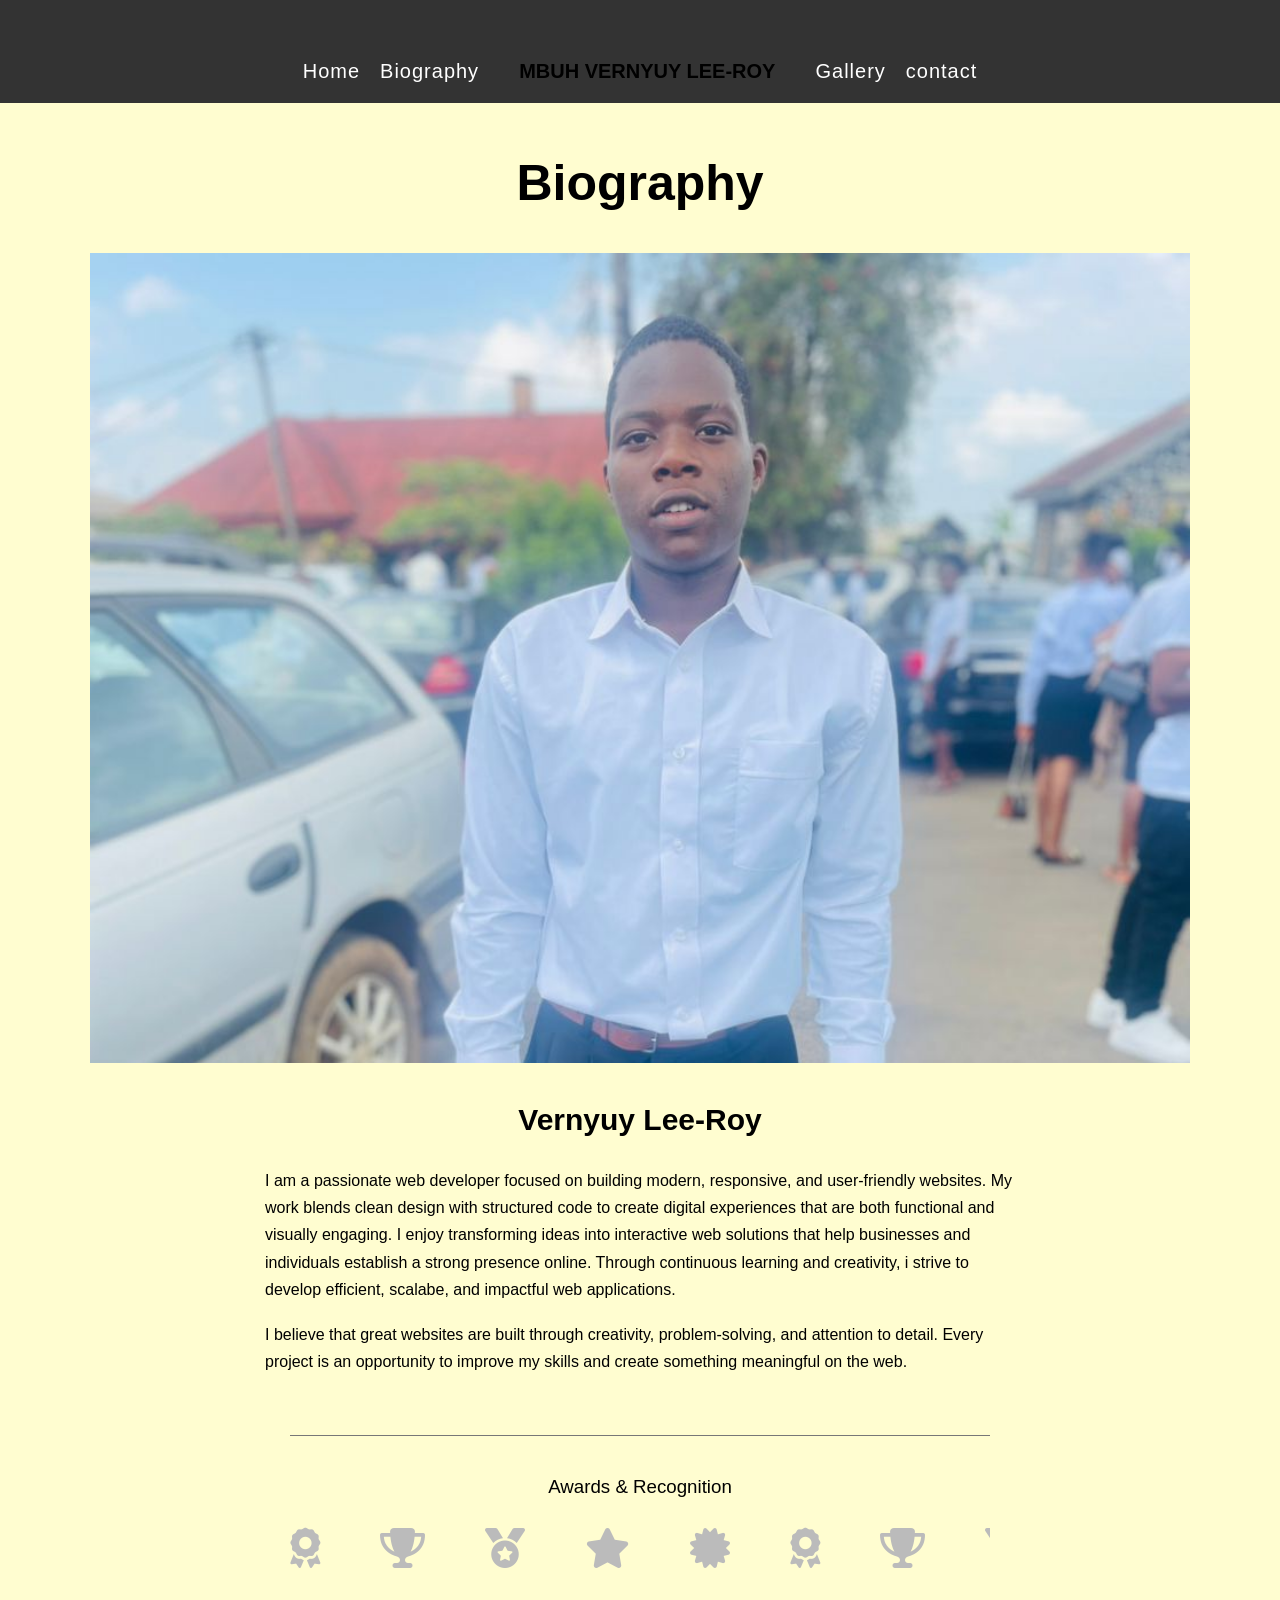
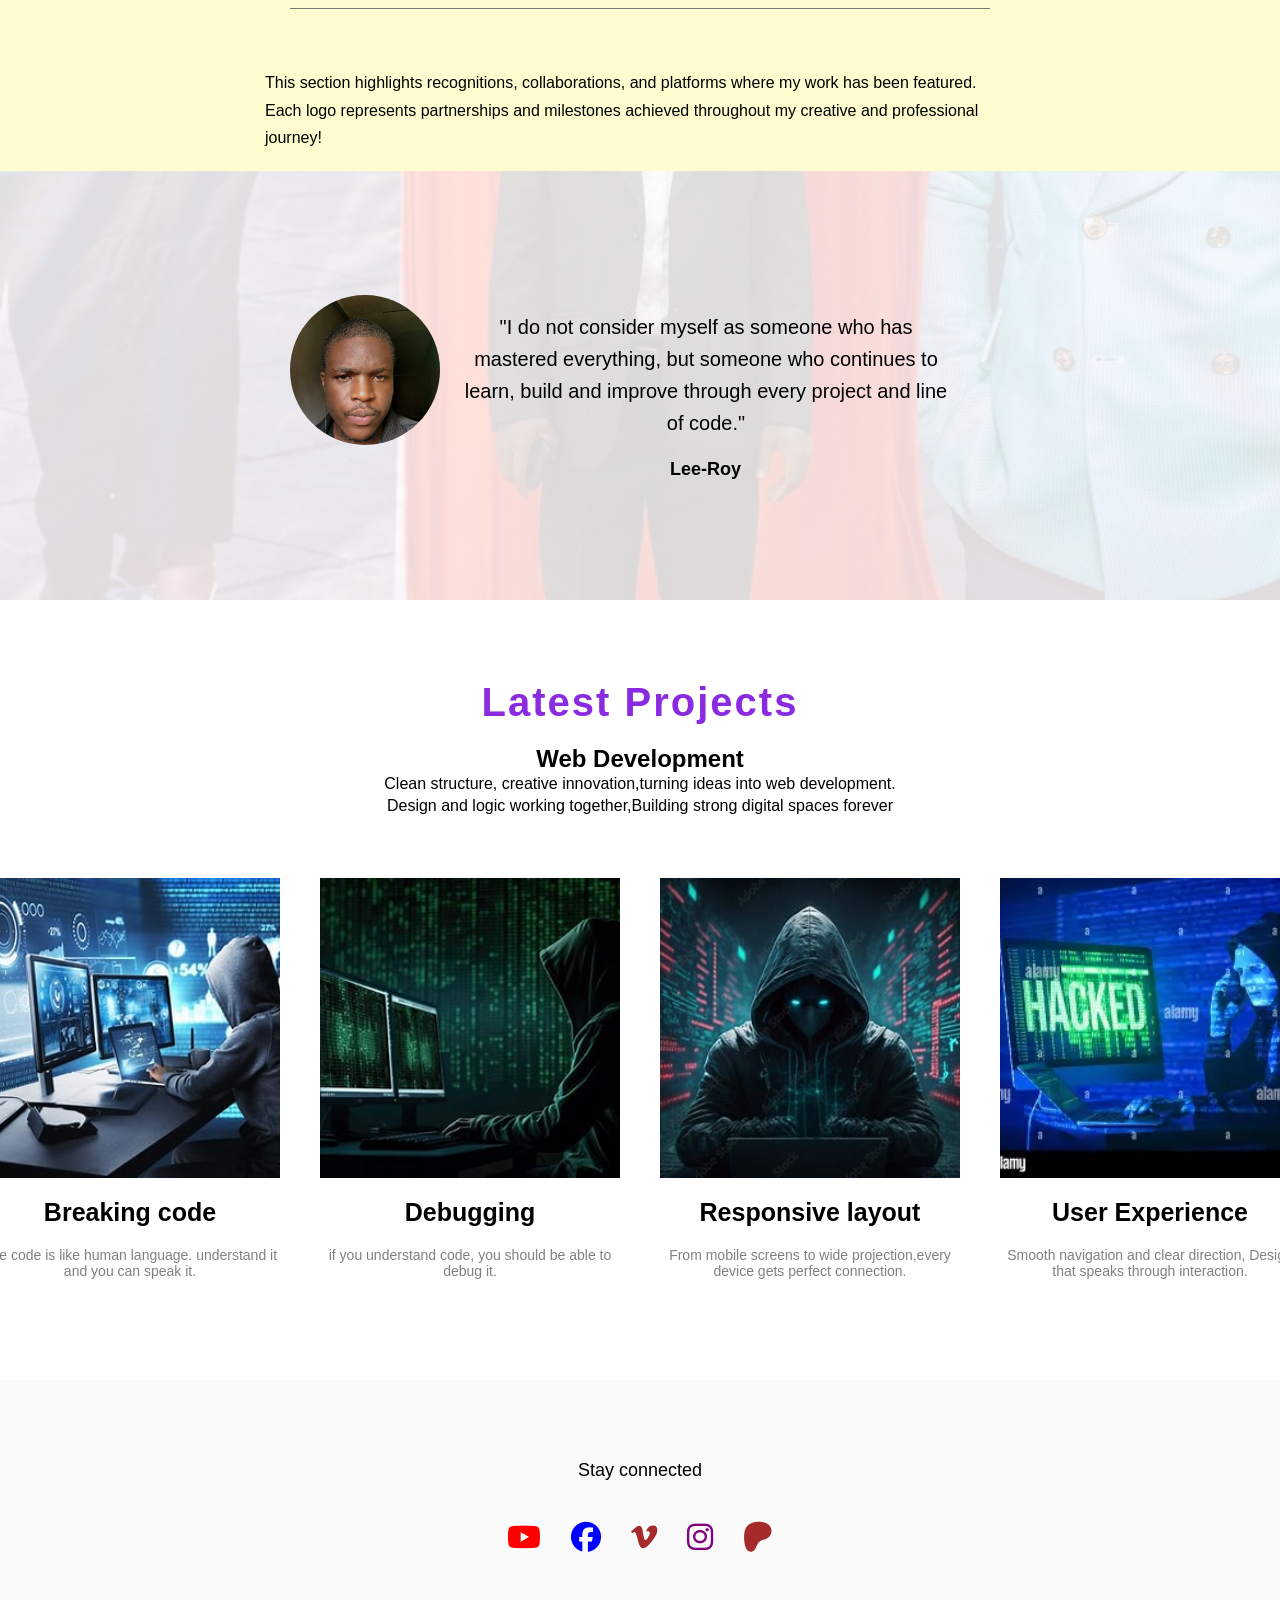
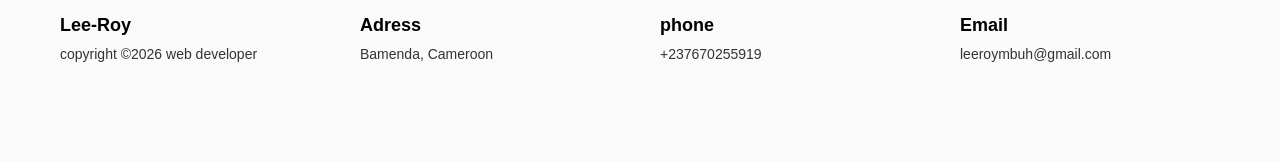
==== biography.html @ f107f416 "First-commit" ====
<!DOCTYPE html>
<html lang="en">
<head>
    <meta charset="UTF-8">
    <meta name="viewport" content="width=device-width, initial-scale=1.0">
    <title>MY PORTFOLIO</title>
    <link rel="stylesheet" href="style.css">
    <link rel="stylesheet" href="https://cdnjs.cloudflare.com/ajax/libs/font-awesome/6.5.0/css/all.min.css">
    <link href="https://fonts.googleapis.com/css2?family=Playfair+Display:wght@400;600&family=Inter:wght@300;400;500&display=swap" rel="stylesheet">

</head>
<body>
    <header>
    <nav class="navbar">
        <ul>
            <li><a href="index.html">Home</a></li>
                <li><a href="biography.html">Biography</a></li>
        </ul>

        <div class="logo">
            MBUH VERNYUY LEE-ROY
        </div>

        <ul>
            <li><a href="gallery.html">Gallery</a></li>
            <li><a href="#contact">contact</a></li>
        </ul>
    </nav>
</header>

<section id="Biography" class="biography-page">
        <div class="bio-header-line"></div>
            <h1 class="bio-page-title">Biography</h1>
        
        <div class="bio-main-image">
            <img src="images/Peri1.jpeg" alt="">
        </div>
        <div class="bio-content">
            <h2>Vernyuy Lee-Roy</h2>
            <p>
                I am a passionate web developer focused on building modern, responsive, and user-friendly websites. My work blends clean design with structured code to create digital experiences that are both functional and visually engaging. I enjoy transforming ideas into interactive web solutions that help businesses and individuals establish a strong presence online. Through continuous learning and creativity, i strive to develop efficient, scalabe, and impactful web applications.
            </p>
            <p>I believe that great websites are built through creativity, problem-solving, and attention to detail. Every project is an opportunity to improve my skills and create something meaningful on the web.
            </p>
        </div>
        <div class="awards-section">
            <h3>Awards & Recognition</h3>

        <div class="awards-logos">
            <i class="fa-solid fa-award"></i>
              <i class="fa-solid fa-trophy"></i>
                <i class="fa-solid fa-medal"></i>
                  <i class="fa-solid fa-star"></i>
                    <i class="fa-solid fa-certificate"></i>

            <i class="fa-solid fa-award"></i>
              <i class="fa-solid fa-trophy"></i>
                <i class="fa-solid fa-medal"></i>
                  <i class="fa-solid fa-star"></i>
                    <i class="fa-solid fa-certificate"></i>
        </div>
        </div>
        <div class="bio-content-end">
            <p>This section highlights recognitions, collaborations, and platforms where my work has been featured. Each logo represents partnerships and milestones achieved throughout my creative and professional journey! </p>
        </div>
    </section>
    <section class="bio-quote">
        <div class="bio-quote-container">
        <img src="images/fineboy.jpeg" alt="author">
    
    <div class="bio-quote-content">
        <p class="bio-quote-text">
            "I do not consider myself as someone who has mastered everything, but someone who continues to learn, build and improve through every project and line of code."
        </p>
        <span class="bio-quote-author">
            Lee-Roy
        </span>
        </div>
        </div>
    </section>
    <section class="album-section">
        <p class="album-subtitle">Latest Projects</p>
        <h2 class="album title">Web Development</h2>

        <p class="album-description">Clean structure, creative innovation,turning ideas into web development. <br>
            Design and logic working together,Building strong digital spaces forever

        </p>
        <div class="album-grid">

            <div class="album-card">
                <img src="images/card 1.jpg" alt="">
                <h3>Breaking code</h3>
                <p>The code is like human language. understand it and you can speak it.</p>

            </div>
            <div class="album-card">
                <img src="images/card 2.jpg" alt="">
                <h3>Debugging</h3>
                <p>if you understand code, you should be able to debug it.</p>
            </div>
            
            <div class="album-card">
                <img src="images/card 3.jpg" alt="">
                <h3>Responsive layout</h3>
                <p>From mobile screens to wide projection,every device gets perfect connection.</p>
            </div>

        <div class="album-card">
            <img src="images/card 4.webp" alt="">
            <h3>User Experience</h3>
            <p>Smooth navigation and clear direction, Design that speaks through interaction.</p>
        </div>
        </div>
    </section>
    <footer class="footer">
        <p class="footer-title">Stay connected</p>

        <div class="footer-socials">
            <a href="#"><i class="fab fa-youtube"></i></a>
            <a href="#"><i class="fab fa-facebook"></i></a>
            <a href="#"><i class="fab fa-vimeo-v"></i></a>
            <a href="#"><i class="fab fa-instagram"></i></a>
            <a href="#"><i class="fab fa-patreon"></i></a>
        </div>

        <div class="footer-info">
            <div>
            <h3>Lee-Roy</h3>
            <p>copyright ©2026 web developer</p>
        </div>
        <div>
            <h3>Adress</h3>
            <p>Bamenda, Cameroon</p>
        </div>
        <div>
            <h3>phone</h3>
            <p>+237670255919</p>
        </div>
        <div>
            <h3>Email</h3>
            <p>leeroymbuh@gmail.com</p>
        </div>
        </div>
    </footer>

</body>
</html>
---- style.css ----
*{
    margin: 0;
    padding: 0;
    box-sizing: border-box;
    font-family: Arial, Helvetica, sans-serif;
}

body{
    background: #FFFDD0;
    color: black;
    padding: 0px;
}

header{
    position: fixed;
    width: 100%;
    top: 0;
    left: 0;
    z-index: 9999;
    background-color: #333;
    
}

.navbar{
    display: flex;
    justify-content: center;
    align-items: center;
    padding: 20px 60px;
    text-align: center;
    gap: 40px;
    margin-top: 40px;
}
.navbar ul{
    display: flex;
    list-style: none;
    gap: 20px;
    text-align: center;
    align-self: center;
}
.navbar a{
    text-decoration: none;
    color: white;
    font-size: 20px;
    letter-spacing: 1px;
   color: white;

}
.navbar a:hover{
    transform:scale(1.1);
    color: gainsboro;
    display: inline-block;
}
.logo{
    font-size: 20px;
    font-weight: bold;
    color: black;
    position:relative;
    z-index: 1000;
    cursor: pointer;
}
.hero{
    position: relative;
    height: 100vh;
    display: flex;
    justify-content: center;
    align-items: center;
    text-align: center;
    overflow: hidden;
    object-position: top;

}
.hero::before{
    content: "";
    position: absolute;
    top: 0;
    left: 0;
    width: 100%;
    height: 100%;

    background-image: url("images/Peri1.jpeg");
    background-size: cover;
    background-position: top;

    filter: blur(8px);       
    transform: scale(1.1);   
    z-index: -1;
}
.hero-content h1{
    font-size: 40px;
    font-weight: normal;
}

.quote-section{
    padding: 20px 10px;
    text-align: center;
    color:#333;
}
.Biography{
    background-color: #fafafa;
    padding: 40px 0;
    object-fit: cover;
    background-repeat: no-repeat;
    position: relative;
    margin-top: 1px;;

}

    .quote-icon{
        font-size:60px ;
        color: black;
        margin-top: 10px;

    }
.quote-text{
    font-size: 24px;
    font-style: italic;
    line-height: 1.6;
    margin-bottom: 14px;

}
.quote-author{
    color: green;
    font-size: 14px;
}
.bio-container{
    display: flex;
    align-items: center;
    gap: 40px;
    max-width: 1100px;
    margin: auto;
padding: 40px;
}
.bio-left{
    width: 520px;
    margin-top: 10px;
}
.bio-right{
    max-width: 500px;
    margin-top: 0;
    padding-top: 120px;
}
.bio-image img{
    width: 100%;
    height: 60vh;
}
.bio-text{
    max-width: 500px;

}
.bio-title{
    color:brown;
    font-size: 16px;
    margin-bottom: 20px;
}
.bio-right h2{
    font-size: 30px;
    line-height: 1.3;
    margin-bottom: 20px;
    color: blue;
}
.bio-description{
    font-size: 18px;
    line-height: 1.6;
    color: black;
    margin-bottom: 15px;
}
.read-more{
    text-decoration: none;
    color: black;
    font-weight: bold;
    font-size: 16px;
}

.hero-content{
    position: relative;
    max-width: 800px;

}
.intro{
    font-size: 30px;
    margin-bottom: 10px;

}
h1{
    font-size: 60px;
    font-weight: 600;
    line-height: 1.2;
    margin-bottom: 20px;

}
.description{
    font-size: 16px;
    color: rebeccapurple;
    line-height: 1.8;
    max-width: 600px;
    margin: 40px auto;
}
.stay-section{
    margin-top: 40px;
    text-align: center;
    justify-content: center;
    align-items: center;
}
.line{
    width:2px;
    height: 60px;
    color: black;
    background: black;
    margin: auto;
}

.stay{
    margin-top: 60px;
    font-size: 16px;
    letter-spacing: 2px;
    font-weight: bold;
}

.socials{
    display: flex;
    justify-content: center;
    gap: 25px;
    font-size: 18px;
    margin-top: 30px;

}

.socials a{
    font-size: 18px;
    transition: 0.3s;
    margin-top: auto;
    margin-bottom: 10px;
    
}
.fa-facebook{
    color: blue;
}
.fa-instagram{
    color: purple;
}
.fa-soundcloud{
    color: orange;

}
.fa-spotify{
    color: green;
}
.fa-youtube{
    color: red;
}
.socials a:hover{
    color: red;
    transform:scale(1.3);
    display: inline-block;
}
.image-showcase{
    width: 100%;
    background: #f5f5f5;
    padding:40px 0;
    display: block;
    border-top: 1px solid #eee;
    border-bottom: 1x solid #eee;



}

.image-showcase img{
    width: 90% ;
    height: 450px;
    object-fit: cover;
    margin: auto;
    display: block;
    margin-top: 10px;
    margin-bottom: 10px;
}
.album-section{
    background: white;
    text-align: center;
    padding: 80px 60px;
    
}
.album-subtitle{
    color: blueviolet;
    font-size: 40px;
    font-weight: bold;
    letter-spacing: 2px;
    margin-bottom: 20px;
    align-items: center;
    justify-content: center;
    text-align: center;
}

.album-description{
    max-width: 600px;
    margin: 0 auto 60px;
    color: black;
    line-height: 1.4;
    font-size: 16px;
}
.album-grid{
    display: flex;
    justify-content: center;
    gap: 40px;
    max-width: 800px;
    margin: auto;
}
.album-card{
    display: flex;
    flex-direction: column;
    align-items: center;
    text-align: center;
}
.album-card img{
    width: 300px;
    height: 300px;
    object-fit: cover;
}
.album-card h3{
    margin-top: 20px;
    margin-bottom: 20px;
    font-size: 25px;
    font-weight: bold;
    color: black;
    text-align: center
}
.album-card p{
    font-size: 14px;
    color: grey;
    line-height: 1.2;
    margin-bottom: 20px;
}
.testimonials{
    background: white;
    padding: 60px 80px;
    background-color: #eef3f7;
}
.testimonials-grid{
    display: grid;
    grid-template-columns: repeat(2, 1fr);
    gap: 60px 80px;
    max-width: 1100px;
    margin:0 auto;
}
.testimonials-card{
    color: white;
}
.testimonials-text{
    font-size: 16px;
    line-height: 1.4;
    margin-bottom: 20px;
    color: black;
}
.testimonials-author{
    display: flex;
    align-items: center;
    gap: 14px;
}
.testimonials-author img{
    width: 35px;
    height: 35px;
    border-radius: 50%;
    object-fit: cover;
}
.testimonials-author span{
    font-size: 12px;
    color: gray;
}
.gallery{
    background: white;
    text-align: center;
    padding: 100px 80px;
}
.gallery-subtitle{
    color: burlywood;
    font-size: 20px;
    letter-spacing: 2px;
    margin-bottom: 10px;
}
.gallery-title{
    font-size: 40px;
    color: black;
    margin-bottom: 40px;
    margin-top: 40px;
}
.gallery-description{
    max-width: 600px;
    margin: 0 auto 60px;
    color: black;
    line-height: 1.6;
}
.gallery-grid{
    display: grid;
    grid-template-columns: repeat(3, 1fr);
    gap:40px;
    max-width: 1000px;
    margin: auto;
}
.gallery-grid img{
    width: 100%;
    height: 260px;
    object-fit: cover;
}
.map-section iframe{
    width: 100%;
    height: 350px;
    border: 0;
}

.footer{
    background: #fafafa;
    text-align: center;
    padding: 80px 60px;
}
.footer-title{
    font-size: 18px;
    color: black;
    margin-bottom: 40px;
}
.footer-socials{
    display: flex;
    justify-content: center;
    gap: 30px;
    margin-bottom: 30px;
}
.footer-socials a{
    font-size: 30px;
    color: brown;
    margin-bottom: 30px;
}
.footer-info{
    display: grid;
    grid-template-columns: repeat(4, 1fr);
    max-width: 1200px;
    margin: auto;
    text-align: left;
    gap: 40px;
    margin-bottom: 20px;
}
.footer-info h3{
    color: black;
    margin-bottom: 10px;
    font-size: 18px;
}
.footer-info p{
    color: #333;
    font-size: 14px;
}
html{
    scroll-behavior: smooth;
}
.bio-page{
    background: #333;
    color: white;
    padding: 100px 0;
    text-align: center;
}
.bio-header-line{
    width: 40px;
    height: 3px;
    background: blueviolet;
    margin: 0 auto 20px;
}
.bio-page-title{
    font-size: 50px;
    font-weight: bold;
    margin-bottom: 40px;
    text-align: center;
    margin-top: 150px;

}
.bio-main-image{
    width: 100%;
    margin: 40px 0;
    display: flex;
    justify-content: center;
    
}
.bio-main-image img{
    width: 100%;
    height: auto;
    max-width: 1100px;
    object-fit: cover;
    display: block;
    max-height: 90vh;
    margin-left: 0 auto;
    object-position: top;
}
.bio-content{
    max-width: 750px;
    margin: auto;
}
.bio-content h2{
    font-size: 30px;
    margin-bottom: 30px;
    color: black;
    font-weight: bold;
    text-align: center;
}
.bio-content p{
    line-height: 1.7;
    margin-bottom: 18px;
    color: black;
    text-align: left;
}
.awards-section{
    margin: 60px auto;
    border-top: 1px solid #777;
    border-bottom: 1px solid #777;
    padding: 40px 0;
    max-width: 700px;
    overflow: hidden;
    text-align: center;
}
.awards-section h3{
    margin-bottom: 30px;
    font-weight: 500;
}
.awards-logos{
    display: flex;
    gap: 60px;
    width: max-content;
    justify-content: center;
    align-items: center;
    animation: slideAwards 20s steps(5) infinite;
}
.awards-logos i{
    font-size: 40px;
    color: #bbb;
    transition: 0.3s;
}
.awards-logos i:hover{
    color: gold;
    transform: scale(1.2);
}
@keyframes slideAwards{

    0%{
        transform: translateX(0);
    }
    100%{
        transform: translateX(-300px);
    }
}
.bio-content-end{
    margin:0 auto ;
    max-width: 750px;
}
.bio-content-end p{
    color: black;
    margin-bottom: 20px;
    text-align: left;
    line-height: 1.7;
}
.bio-quote{
    background-image: url("images/peri2.jpeg");
    background-size: cover;
    background-position: center;
    padding: 120px 0;
    text-align: center;
    position: relative;
    object-fit: contain;
}
.bio-quote::before{
    content: "";
    position: absolute;
    top: 0;
    left: 0;
    width: 100%;
    height: 100%;
    background:rgba(255,255,255,0.85);
}
.bio-quote img{
    width: 150px;
    height: 150px;
    border-radius: 50%;
    object-fit: cover;
    margin-bottom: 30px;

}
.bio-quote-text{
    max-width: 500px;
    margin: 0 auto 20px;
    font-size: 20px;
    line-height: 1.6;
    color:black;
    margin-top: 20px;
    margin-left: 1px;
}
.bio-quote-author{
    font-size: 18px;
    color:black;
    font-weight: 700;
}
.bio-quote-content{
    position: relative;
}
.bio-quote-container{
    display: flex;
    align-items: center;
    gap: 15px;
    max-width: 700px;
    margin: auto;
    position: relative;
    z-index: 1;
    
}
.gallery-page{
    background: #FFFDD0;
    text-align: center;
    padding-top: 0px;

}
.gallery-head{
    font-size: 70px;
    background-color: #333;
    padding: 140px 60px 60px;


}
.gallery-number{
    color: burlywood;
    font-size: 20px;
    letter-spacing: 2px;
    margin-bottom: 10px;
    margin-top: 50px;
}
.gallery-subtitle{
    font-size: 40px;
    color: black;
    margin-bottom: 30px;
}
.gallery-content{
    max-width: 600px;
    margin: 0 auto 60px;
    color: black;
    line-height: 1.6;
}
.work-gallery-grid{
    display: grid;
    grid-template-columns: repeat(3, 1fr);
    gap:40px;
    max-width: 1000px;
    margin: auto;
}

.work-gallery-grid img{
    width: 100%;
    height: 250px;
    object-fit: cover;
}
.testimonial{
    text-align: center;
    padding: 60px 20px;
    margin-bottom: 30px;
}
.testimonial-feedback{
    font-size: 18;
    line-height: 1.6;
    color: gray;
    margin-top: 20px;
}

.testimonial-author{
    font-weight: bold;
    color: black;
}
.testimonial-author-box{
    display: flex;
    align-items: center;
    justify-content: center;
    gap: 15px;
}
.testimonial-author-box img{
    width: 60px;
    height: 60px;
    border-radius: 50%;
    object-fit: cover;
    margin-top: 10px;
}
.contact-hero{
    background: #2d2a26;
    color: white;
    text-align: center;
    padding: 120px 0;
    font-size: 40px;
    align-items: center;
    justify-content: center;
    display: flex;

}
.contact-container{
    display: flex;
    gap:40px;
    padding:80px;
    background: #faf3e0;
    justify-content: center;

}
.contact-left h2,
.contact-right h2{
    flex: 1;
    font-size: 40px;
    margin-bottom: 20px;
}
.contact-left p{
    margin-bottom: 20px;
    color: #333;
}
.map-location iframe{
    width: 100%;
    height:200px;
    max-width: 20px;
}
.contact-right input{
    width: 80%;
    padding: 18px;
    margin-bottom: 15px;
    border: 1px solid black;
}
.contact-right textarea{
    width: 80%;
    padding:30px;
    margin-bottom: 30px;
    border: 1px solid black;
    color: white;
}
.contact-right button{
    padding: 10px 20px;
    background: gold;
    border: none;
    cursor: pointer;
    display: block;
}
.contact-card{
    background: grey;
    padding: 40px;
    border-radius: 8px;
    width: 100%;
    max-width: 600px;
    margin-left: 60px;
}
.fa-location-dot{
    color: burlywood;
}
.fa-phone{
    color: burlywood;
}
.fa-envelope{
    color: burlywood;
}
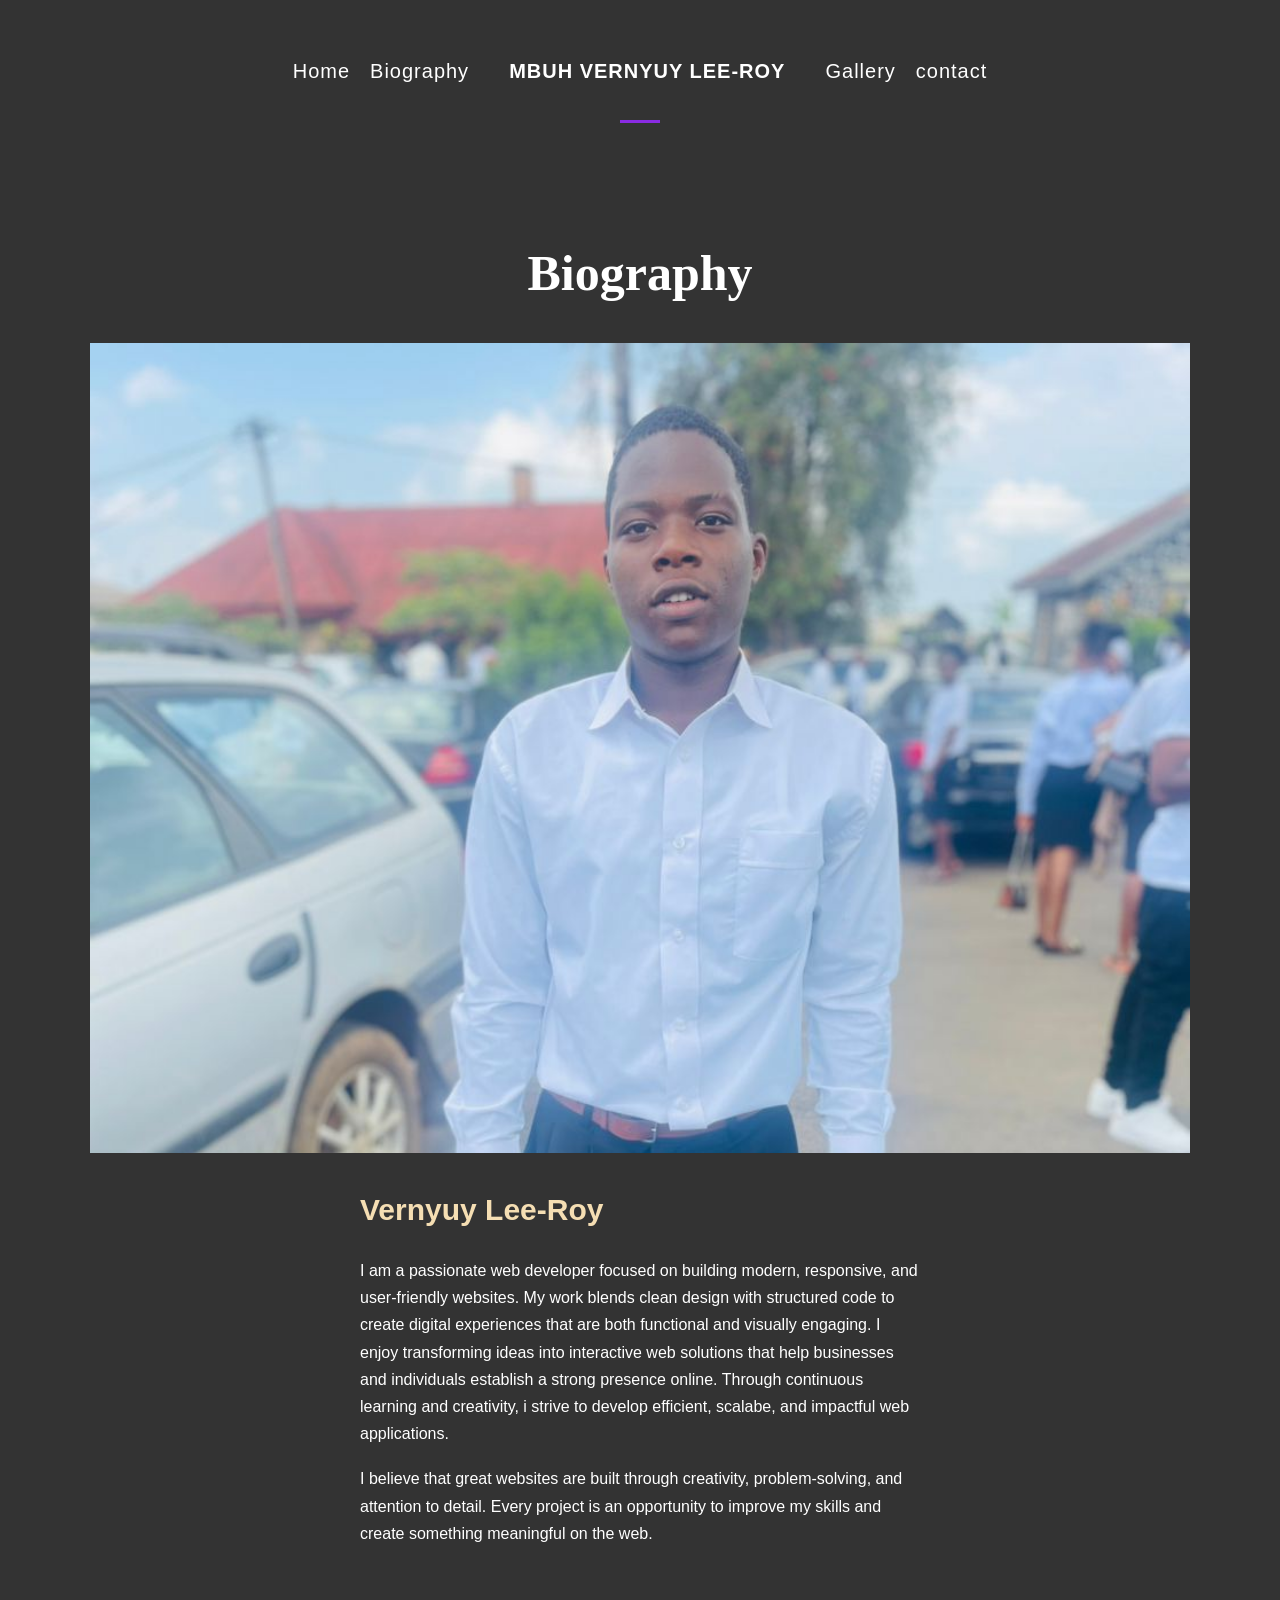
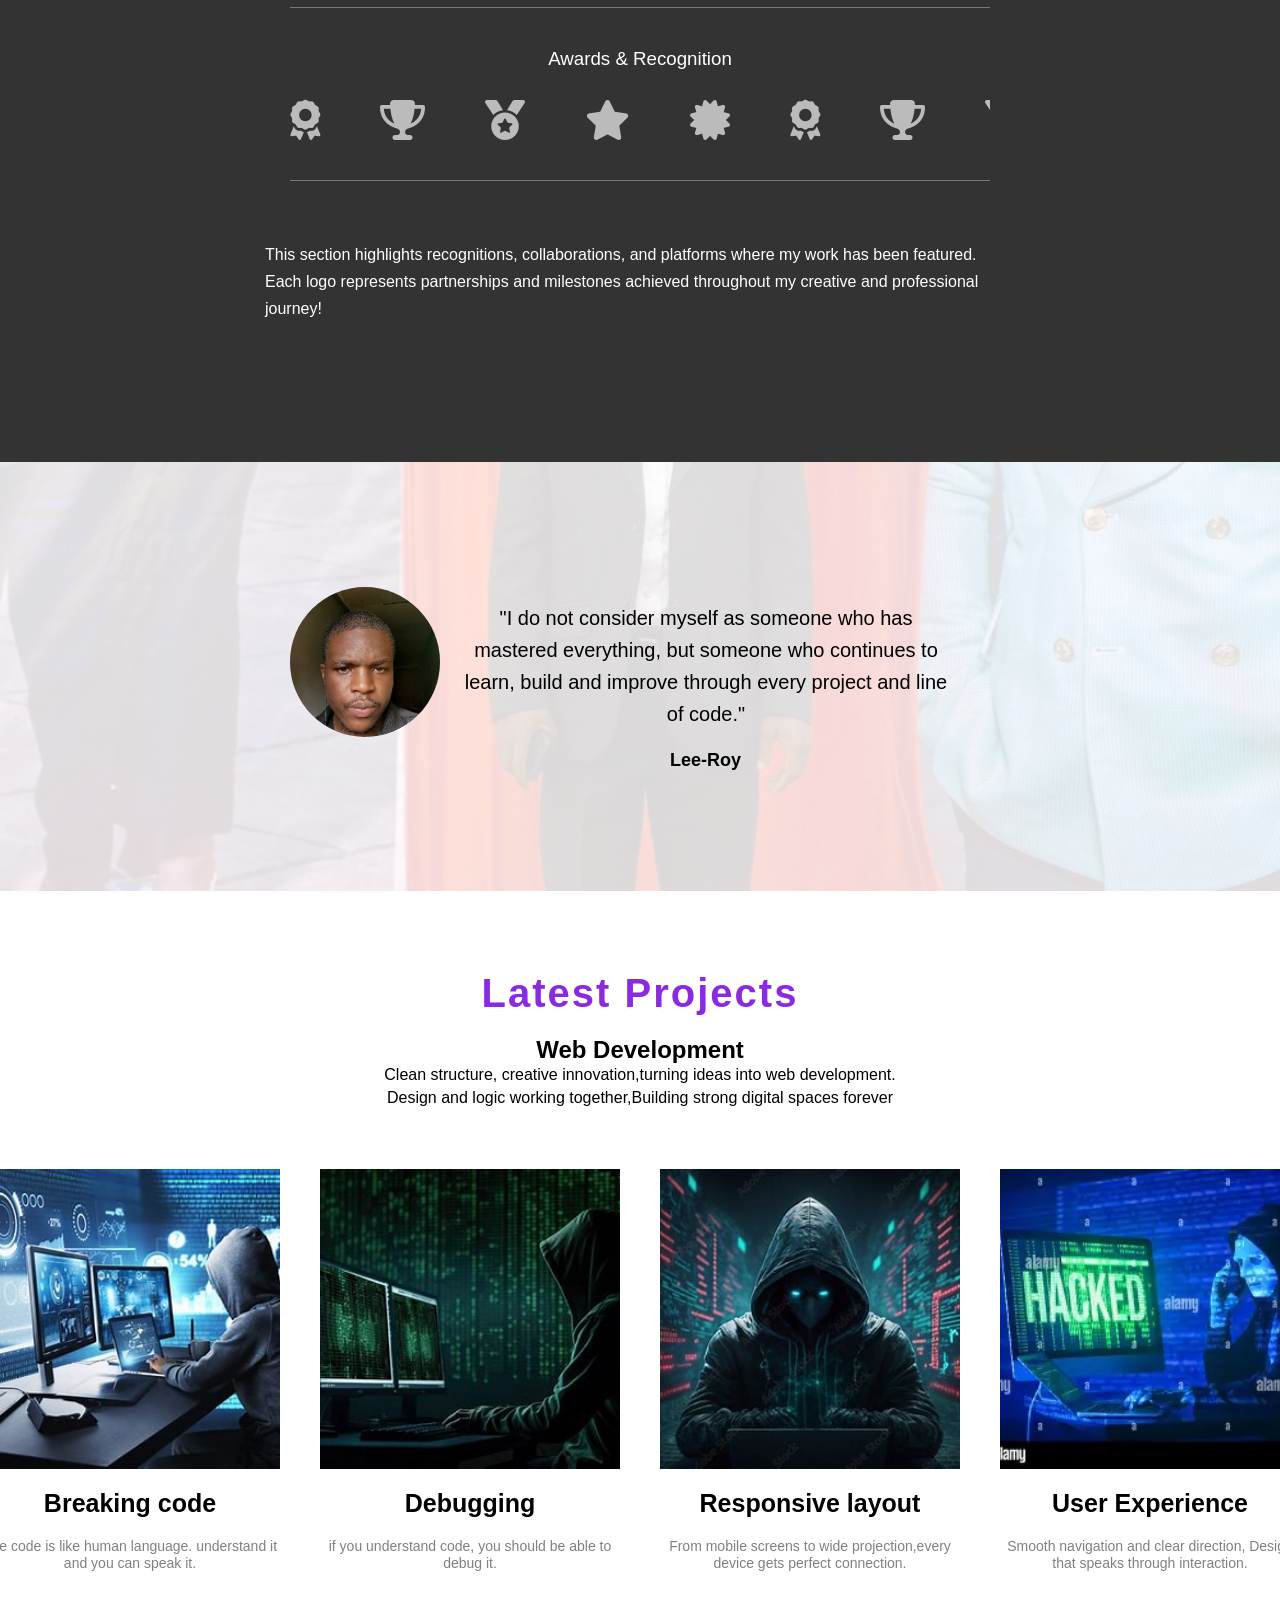
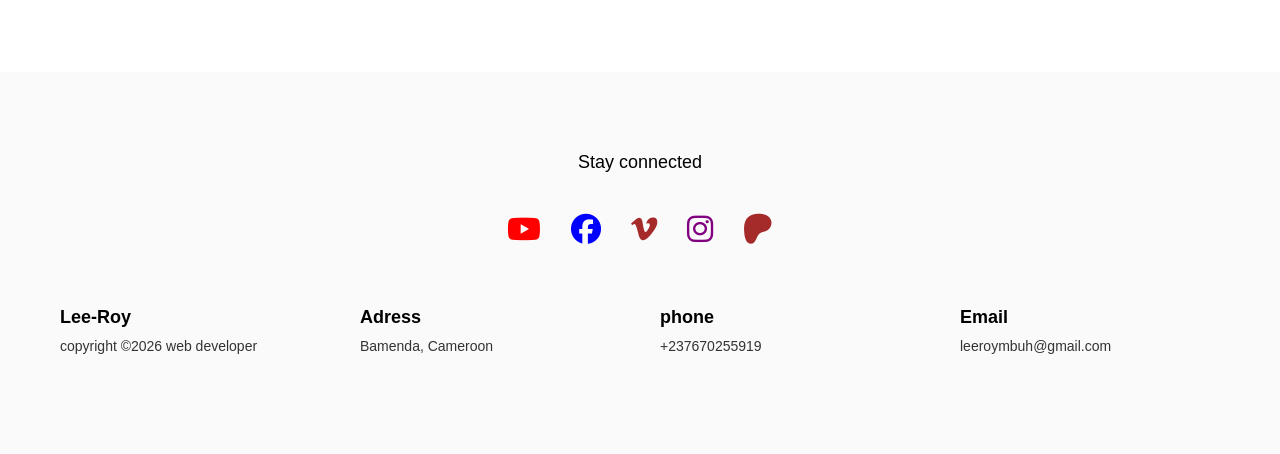
==== commit fdf3e3b5: "updated my project" ====
--- a/biography.html
+++ b/biography.html
@@ -17,9 +17,9 @@
                 <li><a href="biography.html">Biography</a></li>
         </ul>
 
-        <div class="logo">
+        <a href="index.html" class="logo">
             MBUH VERNYUY LEE-ROY
-        </div>
+        </a>
 
         <ul>
             <li><a href="gallery.html">Gallery</a></li>
--- a/style.css
+++ b/style.css
@@ -449,10 +449,10 @@
 html{
     scroll-behavior: smooth;
 }
-.bio-page{
-    background: #333;
+.biography-page{
+    background-color: #333;
     color: white;
-    padding: 100px 0;
+    padding: 120px 0;
     text-align: center;
 }
 .bio-header-line{
@@ -460,13 +460,15 @@
     height: 3px;
     background: blueviolet;
     margin: 0 auto 20px;
+    text-align: center;
 }
 .bio-page-title{
     font-size: 50px;
     font-weight: bold;
     margin-bottom: 40px;
     text-align: center;
-    margin-top: 150px;
+    margin-top: 120px;
+    font-family: Georgia, 'Times New Roman', Times, serif;
 
 }
 .bio-main-image{
@@ -478,7 +480,7 @@
 }
 .bio-main-image img{
     width: 100%;
-    height: auto;
+    height: 90vh;
     max-width: 1100px;
     object-fit: cover;
     display: block;
@@ -487,20 +489,21 @@
     object-position: top;
 }
 .bio-content{
-    max-width: 750px;
-    margin: auto;
+    max-width: 600px;
+    margin: auto;
+    padding: 0 20px;
 }
 .bio-content h2{
     font-size: 30px;
     margin-bottom: 30px;
-    color: black;
-    font-weight: bold;
-    text-align: center;
+    color: wheat;
+    font-weight: bold;
+    text-align: left;
 }
 .bio-content p{
     line-height: 1.7;
     margin-bottom: 18px;
-    color: black;
+    color: white;
     text-align: left;
 }
 .awards-section{
@@ -547,7 +550,7 @@
     max-width: 750px;
 }
 .bio-content-end p{
-    color: black;
+    color: white;
     margin-bottom: 20px;
     text-align: left;
     line-height: 1.7;
@@ -629,12 +632,14 @@
     font-size: 40px;
     color: black;
     margin-bottom: 30px;
+    font-weight: bold;
 }
 .gallery-content{
     max-width: 600px;
     margin: 0 auto 60px;
     color: black;
     line-height: 1.6;
+    font-size: 20px;
 }
 .work-gallery-grid{
     display: grid;
@@ -655,9 +660,9 @@
     margin-bottom: 30px;
 }
 .testimonial-feedback{
-    font-size: 18;
+    font-size: 20px;
     line-height: 1.6;
-    color: gray;
+    color: black;
     margin-top: 20px;
 }
 
